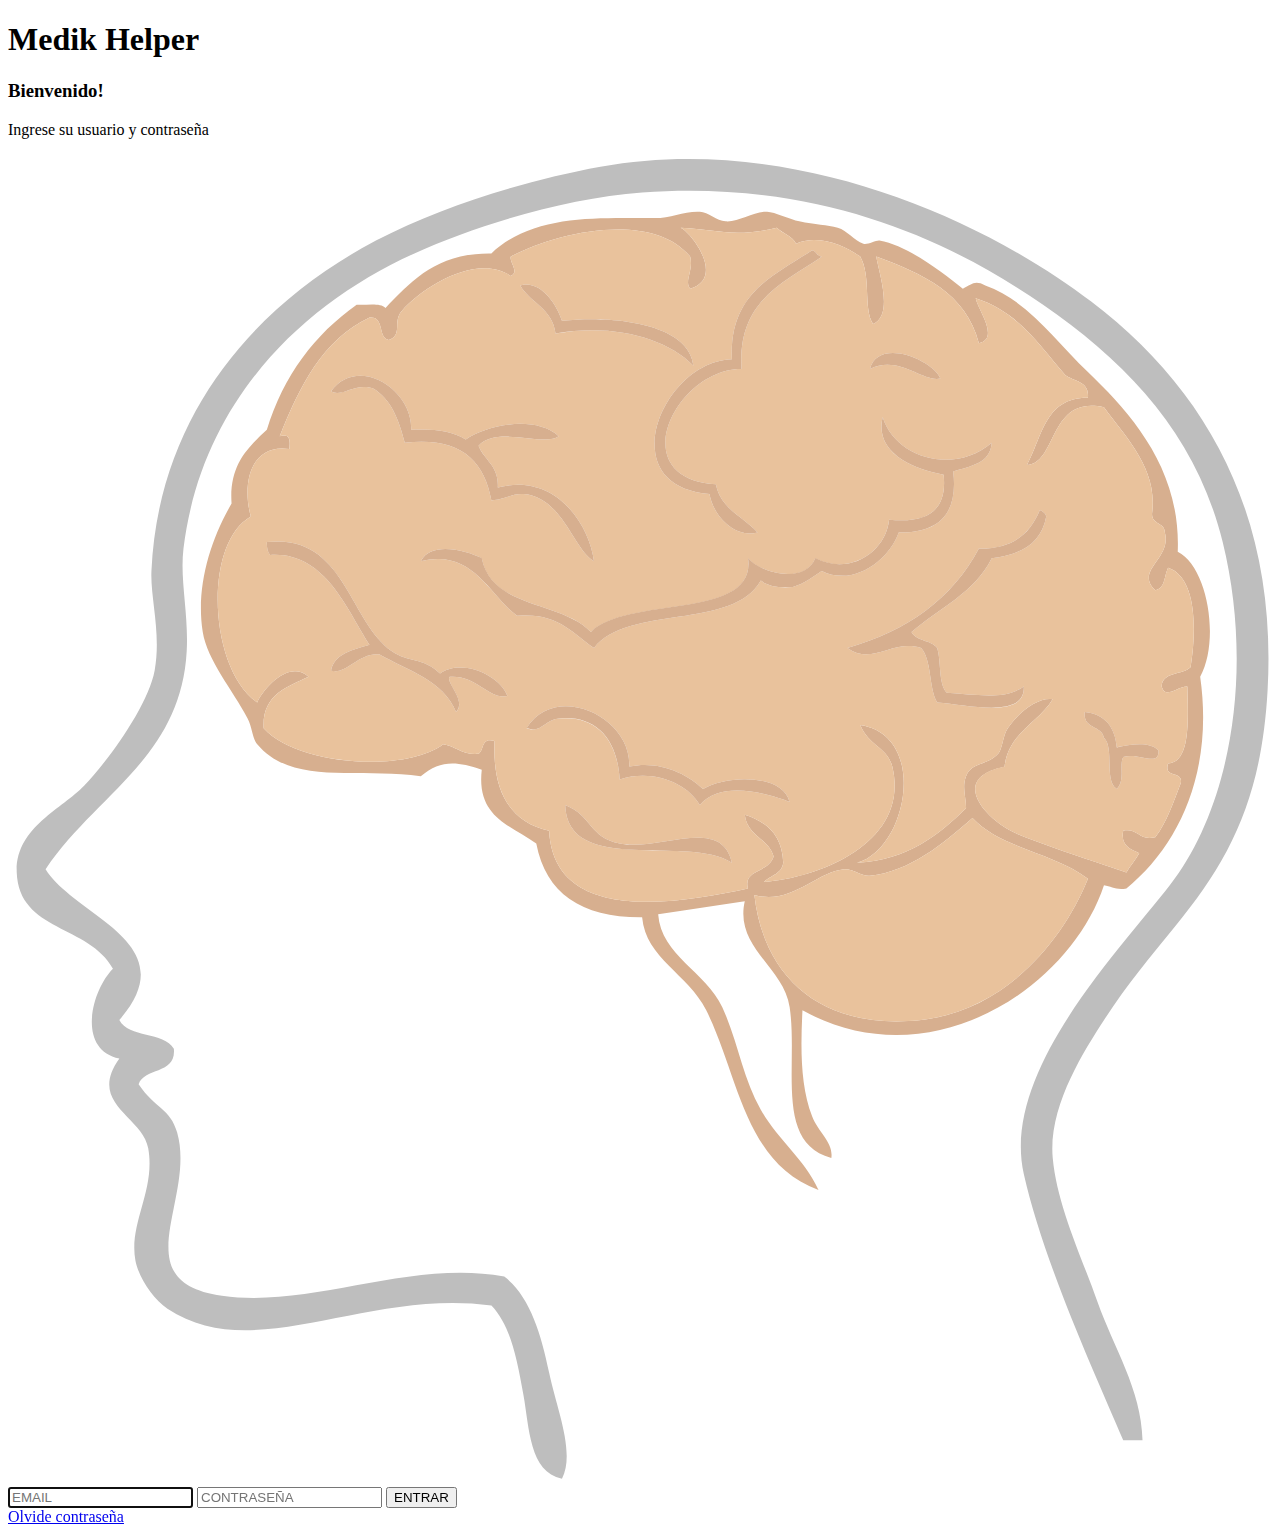
==== index.html @ ec60f87d "login page" ====
<!doctype html>
<html lang="es">
<head>
    <!-- Required meta tags -->
    <meta charset="utf-8">
    <meta name="viewport" content="width=device-width, initial-scale=1, shrink-to-fit=no">

    <!-- Bootstrap CSS -->
    <link rel="stylesheet" href="https://cdn.jsdelivr.net/npm/bootstrap@4.6.0/dist/css/bootstrap.min.css" integrity="sha384-B0vP5xmATw1+K9KRQjQERJvTumQW0nPEzvF6L/Z6nronJ3oUOFUFpCjEUQouq2+l" crossorigin="anonymous">

    <!-- Medik-Helper css-->
    <link rel="stylesheet" type="text/css" href="static/css/head.css">

    <!-- JQuery-->
    <script src="https://code.jquery.com/jquery-3.6.0.slim.min.js"></script>

    <!-- Icons -->
    <link rel="stylesheet" href="https://fonts.googleapis.com/icon?family=Material+Icons">

    <title>Medik Helper - Diagnóstico inteligente</title>
</head>
<body>
     

<div class="container pt-3 login-medik">
    <div class="row justify-content-center d-flex">
        <h1 class="logo-medik-helper">Medik Helper</h1>
    </div>
    <div class="row justify-content-center d-flex">
        <div class="col-sm-10 col-md-6">
            <div class="card border-secondary">
                <div class="card-header">
                    <h3>Bienvenido!</h3>
                    <p class="text-form">Ingrese su usuario y contraseña</p>
                </div>
                <div class="card-body form-medik">
                    <div class="row">
                        <div class="col-md-4 text-center">
                            <svg style= "width: 100%; height: 100%; text-align: center; background-color: white;"
                            xmlns:dc="http://purl.org/dc/elements/1.1/"
                            xmlns:cc="http://creativecommons.org/ns#"
                            xmlns:rdf="http://www.w3.org/1999/02/22-rdf-syntax-ns#"
                            xmlns:svg="http://www.w3.org/2000/svg"
                            xmlns="http://www.w3.org/2000/svg"
                            xmlns:sodipodi="http://sodipodi.sourceforge.net/DTD/sodipodi-0.dtd"
                            xmlns:inkscape="http://www.inkscape.org/namespaces/inkscape"
                            version="1.1"
                            id="Layer_1"
                            x="0px"
                            y="0px"
                            viewBox="0 0 314.935 330.935"
                            xml:space="preserve"
                            sodipodi:docname="brain-svgrepo-com.svg"
                            width="314.935"
                            height="330.935"
                            inkscape:version="0.92.4 (5da689c313, 2019-01-14)"><metadata
                            id="metadata884"><rdf:RDF><cc:Work
                                rdf:about=""><dc:format>image/svg+xml</dc:format><dc:type
                                rdf:resource="http://purl.org/dc/dcmitype/StillImage" /><dc:title></dc:title></cc:Work></rdf:RDF></metadata><defs
                            id="defs882" /><sodipodi:namedview
                            pagecolor="#ffffff"
                            bordercolor="#666666"
                            borderopacity="1"
                            objecttolerance="10000"
                            gridtolerance="10"
                            guidetolerance="10"
                            inkscape:pageopacity="0"
                            inkscape:pageshadow="2"
                            inkscape:window-width="1920"
                            inkscape:window-height="1051"
                            id="namedview880"
                            showgrid="false"
                            inkscape:snap-path-clip="true"
                            inkscape:zoom="1.8103748"
                            inkscape:cx="236.9675"
                            inkscape:cy="151.44912"
                            inkscape:window-x="-9"
                            inkscape:window-y="-9"
                            inkscape:window-maximized="1"
                            inkscape:current-layer="Layer_1" />
                        
                        <g id="g847" transform="translate(-76,-64.99998)">
                            <path  style="fill:#d7af8f" d="m 349.071,246.958 c -8.49,25.691 -43.453,48.669 -75.12,31.165 -0.513,9.744 -0.471,18.993 2.398,26.372 1.669,4.288 5.354,6.481 4.797,10.387 -14.17,-3.738 -8.247,-22.836 -10.387,-37.56 -1.456,-10.002 -13.781,-14.926 -11.188,-26.372 -7.285,0.973 -14.226,2.29 -21.579,3.195 0.763,10.361 11.914,14.252 15.981,23.173 3.903,8.561 5.04,17.534 9.59,25.571 4.374,7.742 10.541,11.835 14.383,19.981 -18.585,-6.769 -19.843,-28.441 -27.97,-44.752 -4.569,-9.167 -15.02,-12.797 -15.981,-23.173 -15.031,0.109 -23.97,-5.863 -26.372,-18.38 -6.084,-4.572 -14.96,-6.354 -13.586,-18.38 -6.709,-2.38 -10.563,-2.223 -15.184,1.598 -15.962,-2.26 -31.981,2.432 -40.756,-7.992 -1.239,-1.471 -1.239,-4.172 -2.398,-6.395 -3.693,-7.057 -10.065,-14.417 -11.188,-21.579 -1.71,-10.896 1.703,-22.518 7.188,-31.962 -0.674,-9.736 4.108,-14.009 8.793,-18.383 4.21,-13.643 11.933,-23.764 22.376,-31.165 2.5,0.165 5.867,-0.543 7.192,0.797 6.533,-6.784 12.846,-13.792 26.372,-13.583 10.406,-9.833 26.215,-8.804 40.756,-8.793 3.914,0.004 7.375,-1.804 11.188,-1.601 2.054,0.112 4.254,2.223 6.391,2.398 3.27,0.277 7.121,-2.556 10.391,-2.398 1.867,0.09 5.684,1.893 7.992,2.398 3.869,0.849 7.02,0.872 9.59,1.601 2.372,0.67 4.052,3.192 6.395,3.992 0.977,0.34 3.207,-0.947 3.996,-0.797 7.364,1.373 15.716,8.007 20.778,11.985 2.204,-0.95 2.806,-2.264 5.594,-0.801 10.623,3.794 17.377,13.68 25.571,21.579 10.642,10.26 23.229,24.086 22.376,44.756 7.667,3.91 10.481,22.309 5.594,31.165 3.424,24.022 -5.553,42.331 -18.383,52.744 -2.589,0.47 -3.711,-0.537 -5.59,-0.791 z M 243.583,83.131 c 2.185,0.685 11.484,12.307 2.398,15.184 -1.579,-1.811 0.849,-4.464 0,-7.992 -9.321,-11.465 -33.197,-6.241 -44.752,0 -0.221,1.403 2.249,3.985 0,4.797 -8.187,-5.53 -21.399,2.301 -27.173,8.789 -2.316,2.791 0.445,5.732 -3.195,7.195 -2.829,-0.636 -0.943,-5.979 -4.793,-5.594 -11.76,5.553 -17.403,17.227 -22.376,29.568 2.668,-0.804 2.619,1.108 2.398,3.195 -9.8,-1.463 -11.835,8.838 -9.59,16.782 -12.105,6.885 -10.327,38.331 1.598,46.353 1.789,-3.858 8.093,-10.649 12.786,-6.395 -5.399,2.589 -11.566,4.419 -11.188,12.789 8.325,9.175 35.023,11.24 44.752,3.992 3.24,0.49 4.703,2.754 8.793,2.398 1.467,-0.928 0.554,-4.243 3.992,-3.195 -0.569,12.557 3.802,20.176 13.586,22.372 1.194,23.087 31.079,18.428 49.545,14.387 -1.265,-4.909 5.055,-3.712 6.395,-7.992 -1.291,-4.572 -6.63,-5.085 -7.192,-10.387 5.463,1.729 9.351,5.036 9.59,11.989 -0.355,2.844 -3.237,3.154 -4.797,4.793 15.263,-1.302 36.37,-10.556 31.966,-28.767 -1.175,-4.861 -5.83,-5.156 -7.992,-10.387 17.1,2.638 11.783,30.933 -0.797,34.365 12.879,-0.703 20.243,-6.93 27.169,-13.59 0.056,-2.735 -1.085,-5.111 0,-7.989 1.351,-3.562 5.235,-2.612 7.992,-5.594 1.1,-1.186 1.171,-4.662 2.398,-6.391 3.48,-4.891 8.116,-7.779 11.188,-7.195 -3.622,5.972 -10.967,8.213 -11.989,16.782 -14.713,3.035 -3.843,13.886 3.199,16.774 9.489,3.899 21.048,7.364 27.169,9.59 0.988,-1.68 2.211,-3.117 3.195,-4.797 -2.137,-1.055 -4.677,-1.71 -3.996,-5.594 3.914,-0.711 3.753,2.642 7.992,1.601 2.9,-3.764 4.543,-8.774 6.391,-13.586 0.471,-3.136 -4.385,-0.939 -3.195,-4.793 5.594,-0.157 5.007,-10.836 4.793,-19.177 -2.432,-0.09 -5.452,3.315 -6.391,0 0.191,-3.809 5.201,-2.795 7.192,-4.797 1.429,-8.576 1.747,-22.368 -5.594,-24.771 -0.988,1.942 -0.677,5.186 -3.195,5.59 -5.22,-4.958 4.142,-7.719 2.398,-14.387 -0.037,-2.627 -3.416,-1.908 -3.195,-4.793 1.519,-11.158 -6.844,-19.222 -11.989,-26.372 -13.822,-3.117 -11.555,13.953 -19.18,14.383 3.779,-6.874 4.43,-16.879 15.184,-16.778 0.419,-4.15 -3.439,-4.022 -5.594,-5.594 -6.455,-7.398 -11.82,-15.88 -22.376,-19.177 0.58,2.915 6.047,9.957 0.801,11.188 -3.188,-12.535 -14.103,-17.339 -25.571,-21.583 0.625,3.876 4.408,14.746 -0.797,16.782 -2.485,-3.734 -0.385,-11.716 -3.195,-16.782 -3.97,-3.038 -11.113,-5.624 -15.981,-3.195 -0.921,-2.006 -3.345,-2.514 -4.793,-3.992 -10.888,2.58 -15.251,0.346 -23.984,-0.002 z m 72.725,147.045 c -7.132,6.282 -15.637,13.384 -25.571,14.383 -2.054,0.21 -4.206,-1.785 -6.395,-1.598 -6.832,0.58 -13.444,9.122 -22.376,6.395 2.522,22.047 18.215,33.773 41.556,31.165 20.89,-2.339 35.322,-19.626 41.556,-35.162 -8.201,-6.45 -21.728,-7.576 -28.77,-15.183 z"
                            id="path817" inkscape:connector-curvature="0" />
                            <path  style="fill:#e9c29c" d="m 267.56,83.131 c 1.448,1.482 3.873,1.987 4.793,3.992 4.872,-2.425 12.015,0.161 15.981,3.195 2.814,5.066 0.715,13.048 3.195,16.782 5.209,-2.036 1.426,-12.905 0.797,-16.782 11.472,4.243 22.387,9.048 25.571,21.583 5.246,-1.231 -0.221,-8.273 -0.801,-11.188 10.559,3.297 15.921,11.779 22.376,19.177 2.155,1.572 6.013,1.444 5.594,5.594 -10.758,-0.097 -11.405,9.905 -15.184,16.778 7.626,-0.43 5.358,-17.5 19.18,-14.383 5.145,7.151 13.508,15.21 11.989,26.372 -0.221,2.885 3.162,2.166 3.195,4.793 1.744,6.664 -7.618,9.429 -2.398,14.387 2.522,-0.404 2.211,-3.652 3.195,-5.59 7.341,2.406 7.023,16.194 5.594,24.771 -1.991,2.002 -7.005,0.992 -7.192,4.797 0.939,3.315 3.963,-0.09 6.391,0 0.213,8.34 0.801,19.02 -4.793,19.177 -1.19,3.854 3.667,1.658 3.195,4.793 -1.848,4.812 -3.495,9.822 -6.391,13.586 -4.236,1.04 -4.079,-2.312 -7.992,-1.601 -0.685,3.884 1.86,4.539 3.996,5.594 -0.984,1.68 -2.211,3.117 -3.195,4.797 -6.125,-2.23 -17.684,-5.691 -27.169,-9.59 -7.035,-2.885 -17.904,-13.736 -3.188,-16.774 1.022,-8.569 8.367,-10.814 11.989,-16.782 -3.072,-0.584 -7.712,2.305 -11.188,7.195 -1.231,1.729 -1.298,5.205 -2.398,6.391 -2.758,2.982 -6.642,2.032 -7.992,5.594 -1.085,2.877 0.056,5.25 0,7.989 -6.926,6.66 -14.29,12.883 -27.169,13.59 12.58,-3.431 17.897,-31.727 0.797,-34.365 2.163,5.231 6.818,5.53 7.992,10.387 4.4,18.211 -16.707,27.468 -31.966,28.767 1.56,-1.639 4.441,-1.949 4.797,-4.793 -0.239,-6.952 -4.127,-10.26 -9.59,-11.989 0.561,5.302 5.905,5.818 7.192,10.387 -1.34,4.281 -7.659,3.083 -6.395,7.992 -18.469,4.041 -48.351,8.7 -49.545,-14.387 -9.789,-2.2 -14.155,-9.815 -13.586,-22.372 -3.439,-1.044 -2.526,2.268 -3.992,3.195 -4.09,0.359 -5.549,-1.908 -8.793,-2.398 -9.732,7.248 -36.43,5.182 -44.752,-3.992 -0.378,-8.37 5.789,-10.2 11.188,-12.789 -4.692,-4.254 -10.997,2.537 -12.786,6.395 -11.925,-8.022 -13.702,-39.468 -1.598,-46.353 -2.245,-7.944 -0.21,-18.245 9.59,-16.782 0.225,-2.088 0.269,-3.996 -2.398,-3.195 4.973,-12.344 10.615,-24.015 22.376,-29.568 3.85,-0.385 1.964,4.958 4.793,5.594 3.645,-1.463 0.879,-4.404 3.195,-7.195 5.77,-6.485 18.982,-14.316 27.173,-8.789 2.249,-0.812 -0.221,-3.394 0,-4.797 11.555,-6.241 35.431,-11.465 44.752,0 0.849,3.525 -1.579,6.178 0,7.992 9.089,-2.877 -0.21,-14.499 -2.398,-15.184 8.729,0.35 13.092,2.584 23.973,0.002 z m -11.191,32.767 c -17.231,0.438 -30.305,31.667 -5.594,33.564 1.04,5.725 6.406,11.023 11.985,9.59 -3.495,-3.966 -9.16,-5.755 -10.387,-11.985 -23.39,-1.519 -9.934,-28.842 6.395,-28.767 -1.081,-17.066 10.484,-21.485 19.977,-27.974 -1.141,-0.191 -1.347,-1.317 -2.398,-1.598 -9.438,6.276 -20.757,10.673 -19.978,27.17 z M 203.628,97.515 c 2.533,4.393 8.108,5.744 8.789,11.989 14.017,-2.567 27.45,0.943 34.365,7.996 -1.018,-10.391 -19.723,-12.662 -32.767,-11.188 -1.466,-4.535 -5.597,-10.204 -10.387,-8.797 z m 87.109,20.782 c 7.345,-3.573 13.033,3.345 17.579,2.398 -1.778,-4.584 -15.39,-10.413 -17.579,-2.398 z m -134.259,5.594 c 2.642,1.646 5.534,-2.125 10.391,-0.801 4.572,2.616 6.526,7.862 7.989,13.586 13.557,-1.572 19.805,4.168 21.579,14.387 3.667,-0.311 5.145,-1.815 7.989,-1.602 9.755,0.748 12.397,13.815 17.583,16.782 -1.171,-9.306 -9.658,-22.2 -23.977,-18.383 0.322,-5.381 -3.368,-6.758 -4.793,-10.387 4.479,-5.137 16.479,0.311 19.977,-2.395 -5.759,-5.261 -17.676,-2.997 -23.177,0.797 -3.267,-2.062 -7.94,-2.717 -13.586,-2.398 0.433,-10.058 -13.315,-18.761 -19.975,-9.586 z m 152.635,20.774 c 0.992,9.25 -4.374,12.142 -13.583,11.188 -0.849,8.153 -9.983,14.009 -18.383,9.59 -2.511,6.563 -13.549,3.835 -16.782,0 2.226,15.611 -29.714,9.28 -39.158,18.38 -7.42,-7.764 -24.673,-5.691 -27.173,-18.38 -3.817,-1.912 -12.771,-4.318 -15.184,0.801 12.995,-3.218 16.902,8.344 23.974,13.586 10.032,-0.977 13.818,4.292 19.18,7.992 8.625,-10.821 34.548,-4.344 41.553,-16.782 1.815,1.381 4.464,1.931 7.992,1.598 2.874,-0.857 4.954,-2.5 7.192,-3.992 7.948,4.094 16.913,-2.866 19.18,-9.59 9.714,0.127 14.881,-4.296 13.586,-15.184 4.157,-1.433 9.261,-1.927 9.59,-7.192 -8.958,7.869 -23.891,4.232 -27.173,-6.395 -2.109,8.857 7.309,12.88 15.189,14.38 z m 8.793,18.387 c -6.657,12.52 -17.788,20.569 -32.763,24.771 6.17,4.475 11.375,-2.312 18.38,0 2.717,3.147 1.848,9.875 3.996,13.586 7.963,0.64 22.002,4.161 21.575,-3.992 -4.819,3.484 -11.959,1.998 -19.177,1.594 -2.163,-2.361 -1.34,-7.716 -2.398,-11.184 -1.448,-2.017 -5.25,-1.676 -6.395,-3.996 6.87,-5.916 15.76,-9.811 19.981,-18.38 7.184,-0.804 12.355,-3.626 13.583,-10.387 -0.168,-0.894 -0.887,-1.246 -1.598,-1.601 -2.376,5.877 -6.75,9.758 -15.184,9.589 z m -176.612,1.59 c 13.508,-0.887 18.851,13.044 24.774,22.376 -4.075,1.253 -8.587,2.065 -9.59,6.391 3.738,1.351 6.63,-4.367 11.989,-3.992 7.128,4.06 15.947,6.428 19.18,14.387 2.732,-2.904 -2.776,-7.547 -1.598,-8.793 6.541,-0.546 9.987,5.811 14.383,4.793 -1.714,-5.01 -11.334,-9.519 -16.782,-5.594 -4.292,-4.236 -7.899,-2.724 -11.989,-5.594 -10.814,-7.585 -11.888,-29.534 -31.169,-27.169 -0.055,1.396 0.181,2.488 0.802,3.195 z m 63.932,43.158 c 3.615,1.388 4.419,-2.05 7.992,-2.402 9.313,-0.906 14.597,5.13 15.184,15.188 8.565,-2.69 16.868,1.036 19.977,6.391 5.362,-6.537 17.59,-2.597 22.376,-0.797 -1.867,-7.109 -15.948,-6.743 -21.579,-3.199 -4.146,-3.981 -11.053,-7.169 -18.38,-5.59 0.577,-12.633 -18.61,-21.149 -25.57,-9.591 z m 143.845,2.395 c 2.679,2.649 -0.067,10.724 3.195,12.786 2.189,-2.496 0.516,-5.755 1.598,-7.989 3.888,-1.257 8.977,2.69 8.789,-1.601 -2.077,-2.425 -7.173,-1.523 -10.387,-0.797 -0.445,-5.152 -2.982,-8.206 -7.989,-8.793 -0.511,4.246 4.199,3.266 4.794,6.394 z m -92.702,31.169 c -2.533,-11.835 -17.912,-2.851 -27.97,-4.793 -7.603,-1.478 -6.799,-6.855 -13.586,-9.59 0.602,17.818 30.323,7.146 41.556,14.383 z"
                            id="path819" inkscape:connector-curvature="0" />
                            <g id="g841">
                                <path style="fill:#d7af8f" d="m 276.35,88.725 c 1.048,0.281 1.257,1.407 2.398,1.598 -9.493,6.485 -21.059,10.907 -19.977,27.974 -16.329,-0.075 -29.785,27.248 -6.395,28.767 1.227,6.23 6.892,8.022 10.387,11.985 -5.579,1.437 -10.945,-3.862 -11.985,-9.59 -24.711,-1.897 -11.641,-33.126 5.594,-33.564 -0.782,-16.494 10.537,-20.891 19.978,-27.17 z"
                                    id="path821"  inkscape:connector-curvature="0" />
                                <path style="fill:#d7af8f" d="m 214.015,106.308 c 13.044,-1.474 31.749,0.797 32.767,11.188 -6.915,-7.053 -20.348,-10.559 -34.365,-7.996 -0.681,-6.245 -6.256,-7.596 -8.789,-11.989 4.79,-1.403 8.921,4.266 10.387,8.797 z"
                                    id="path823" inkscape:connector-curvature="0" />
                                <path style="fill:#d7af8f" d="m 308.316,120.691 c -4.546,0.947 -10.234,-5.972 -17.579,-2.398 2.189,-8.011 15.801,-2.182 17.579,2.398 z"
                                    id="path825" inkscape:connector-curvature="0" />
                                <path style="fill:#d7af8f" d="m 176.455,133.477 c 5.646,-0.318 10.32,0.337 13.586,2.398 5.5,-3.794 17.418,-6.058 23.177,-0.797 -3.502,2.705 -15.498,-2.743 -19.977,2.395 1.426,3.633 5.119,5.007 4.793,10.387 14.32,-3.817 22.802,9.078 23.977,18.383 -5.186,-2.967 -7.828,-16.034 -17.583,-16.782 -2.848,-0.217 -4.322,1.291 -7.989,1.601 -1.774,-10.215 -8.022,-15.959 -21.579,-14.387 -1.463,-5.725 -3.416,-10.971 -7.989,-13.586 -4.853,-1.325 -7.749,2.447 -10.391,0.801 6.658,-9.174 20.406,-0.471 19.975,9.587 z"
                                    id="path827" inkscape:connector-curvature="0" />
                                <path style="fill:#d7af8f" d="m 293.932,130.282 c 3.278,10.627 18.215,14.264 27.173,6.395 -0.329,5.265 -5.433,5.759 -9.59,7.192 1.295,10.885 -3.873,15.311 -13.586,15.184 -2.268,6.728 -11.233,13.684 -19.18,9.59 -2.238,1.493 -4.318,3.139 -7.192,3.992 -3.525,0.333 -6.178,-0.217 -7.992,-1.598 -7.008,12.438 -32.928,5.964 -41.553,16.782 -5.362,-3.697 -9.149,-8.965 -19.18,-7.992 -7.072,-5.239 -10.978,-16.804 -23.974,-13.586 2.417,-5.119 11.368,-2.713 15.184,-0.801 2.5,12.688 19.749,10.615 27.173,18.38 9.444,-9.1 41.384,-2.769 39.158,-18.38 3.233,3.835 14.271,6.563 16.782,0 8.4,4.423 17.534,-1.437 18.383,-9.59 9.209,0.954 14.574,-1.942 13.583,-11.188 -7.888,-1.497 -17.306,-5.52 -15.189,-14.38 z"
                                    id="path829" inkscape:connector-curvature="0" />
                                <path style="fill:#d7af8f" d="m 333.09,153.454 c 0.711,0.355 1.429,0.703 1.598,1.602 -1.227,6.765 -6.398,9.586 -13.583,10.387 -4.221,8.569 -13.107,12.464 -19.981,18.38 1.145,2.32 4.947,1.979 6.395,3.996 1.059,3.472 0.236,8.823 2.398,11.184 7.222,0.404 14.357,1.89 19.177,-1.594 0.427,8.157 -13.613,4.632 -21.575,3.992 -2.148,-3.712 -1.28,-10.44 -3.996,-13.586 -7.008,-2.312 -12.209,4.475 -18.38,0 14.975,-4.202 26.11,-12.251 32.763,-24.771 8.434,0.177 12.808,-3.704 15.184,-9.59 z"
                                    id="path831" inkscape:connector-curvature="0" />
                                <path style="fill:#d7af8f" d="m 140.493,161.451 c 19.281,-2.365 20.355,19.581 31.169,27.169 4.09,2.874 7.693,1.358 11.989,5.594 5.448,-3.925 15.068,0.584 16.782,5.594 -4.397,1.014 -7.843,-5.34 -14.383,-4.793 -1.179,1.246 4.333,5.886 1.598,8.793 -3.233,-7.959 -12.052,-10.327 -19.18,-14.387 -5.355,-0.374 -8.251,5.347 -11.989,3.992 1.003,-4.326 5.515,-5.137 9.59,-6.391 -5.923,-9.332 -11.263,-23.266 -24.774,-22.376 -0.622,-0.711 -0.858,-1.803 -0.802,-3.195 z"
                                    id="path833" inkscape:connector-curvature="0" />
                                <path style="fill:#d7af8f" d="m 230.797,217.39 c 7.326,-1.579 14.234,1.609 18.38,5.59 5.628,-3.54 19.712,-3.91 21.579,3.199 -4.786,-1.8 -17.018,-5.74 -22.376,0.797 -3.113,-5.354 -11.412,-9.081 -19.977,-6.391 -0.584,-10.058 -5.867,-16.093 -15.184,-15.188 -3.573,0.352 -4.374,3.79 -7.992,2.402 6.959,-11.557 26.146,-3.041 25.57,9.591 z"
                                    id="path835" inkscape:connector-curvature="0" />
                                <path style="fill:#d7af8f" d="m 344.278,203.804 c 5.007,0.584 7.547,3.641 7.989,8.793 3.214,-0.726 8.314,-1.631 10.387,0.797 0.187,4.288 -4.902,0.344 -8.789,1.601 -1.081,2.234 0.591,5.493 -1.598,7.989 -3.263,-2.062 -0.516,-10.137 -3.195,-12.786 -0.596,-3.131 -5.306,-2.151 -4.794,-6.394 z"
                                    id="path837" inkscape:connector-curvature="0" />
                                <path style="fill:#d7af8f" d="m 214.816,226.977 c 6.784,2.735 5.983,8.116 13.586,9.59 10.058,1.946 25.437,-7.042 27.97,4.793 -11.236,-7.233 -40.957,3.439 -41.556,-14.383 z"
                                    id="path839" inkscape:connector-curvature="0" />
                            </g>
                            <path style="fill:#e9c29c" d="m 345.079,245.36 c -6.234,15.536 -20.666,32.823 -41.556,35.162 -23.341,2.608 -39.034,-9.122 -41.556,-31.165 8.932,2.728 15.543,-5.815 22.376,-6.395 2.189,-0.187 4.34,1.804 6.395,1.598 9.938,-0.999 18.443,-8.101 25.571,-14.383 7.041,7.606 20.568,8.732 28.77,15.183 z"
                            id="path843" inkscape:connector-curvature="0" />
                            <path style="fill:#bebebe" d="m 353.868,385.213 c -6.784,-15.962 -19.745,-44.052 -24.774,-66.331 -5.991,-26.533 26.136,-57.904 37.564,-73.522 14.2,-19.412 19.697,-52.587 11.989,-83.91 -6.574,-26.705 -23.521,-44.479 -44.752,-59.139 C 309.184,85.249 276.885,71.27 234,74.338 c -18.66,1.336 -40.939,8.056 -56.74,15.188 -28.688,12.939 -53.137,37.5 -57.537,73.522 -0.954,7.805 1.317,16.138 0.801,25.568 -1.452,26.548 -22.623,35.626 -35.162,54.342 7.289,11.835 35.3,18.234 18.38,37.56 2.354,4.572 11.038,2.814 13.586,7.192 0.576,6.44 -7.207,4.513 -8.789,8.793 4.146,6.174 7.865,5.994 9.59,11.989 4.827,16.778 -13.732,37.163 11.188,40.756 22.208,3.199 46.791,-9.152 70.327,-4.793 6.245,4.718 9.078,13.796 11.188,23.977 1.852,8.932 6.556,19.82 3.195,26.368 -8.142,-1.542 -8.146,-12.883 -9.59,-20.778 -1.661,-9.081 -3.121,-17.257 -7.989,-22.372 -31.584,-4.258 -59.176,15.121 -80.714,0.801 -3.704,-2.466 -7.278,-8.071 -7.992,-11.989 -1.706,-9.332 5.063,-17.388 3.195,-27.97 -1.411,-8.015 -15.281,-11.035 -7.192,-22.376 -10.75,-2.26 -6.941,-17.036 -1.598,-22.376 -5.92,-10.956 -23.442,-9.197 -23.974,-23.974 -0.4,-11.124 11.349,-15.85 16.782,-21.583 6.032,-6.35 15.981,-20.019 17.583,-28.767 1.673,-9.141 -1.104,-18.032 -0.801,-24.771 1.804,-39.712 26.754,-67.012 55.943,-82.312 16.468,-8.636 37.669,-15.046 55.94,-18.38 45.212,-8.258 92.647,11.079 122.27,33.564 28.396,21.553 46.387,52.741 43.955,96.699 -1.515,27.341 -9.459,42.365 -23.173,59.139 -6.088,7.442 -12.202,14.821 -17.583,23.173 -5.358,8.322 -13.923,21.747 -12.786,34.365 1.063,11.775 7.237,24.744 11.188,35.962 3.963,11.255 10.844,21.571 11.188,34.365 h -4.812 v -0.007 z"
                            id="path845" inkscape:connector-curvature="0" />
                        </g>
                        <g id="g849" transform="translate(0,-142.99999)"> </g>
                        <g id="g851" transform="translate(0,-142.99999)"> </g>
                        <g id="g853" transform="translate(0,-142.99999)"> </g>
                        <g id="g855" transform="translate(0,-142.99999)"> </g>
                        <g id="g857" transform="translate(0,-142.99999)"> </g>
                        <g id="g859" transform="translate(0,-142.99999)"> </g>
                        <g id="g861" transform="translate(0,-142.99999)"> </g>
                        <g id="g863" transform="translate(0,-142.99999)"> </g>
                        <g id="g865" transform="translate(0,-142.99999)"> </g>
                        <g id="g867" transform="translate(0,-142.99999)"> </g>
                        <g id="g869" transform="translate(0,-142.99999)"> </g>
                        <g id="g871" transform="translate(0,-142.99999)"> </g>
                        <g id="g873" transform="translate(0,-142.99999)"> </g>
                        <g id="g875" transform="translate(0,-142.99999)"> </g>
                        <g id="g877" transform="translate(0,-142.99999)"> </g>
                            </svg>   
                        </div>
                        <div class="col-md-8">
                            <form class="form-signin" action="/buscarpaciente">
                                <input type="text" class="form-control mb-2" placeholder="EMAIL" required autofocus>
                                <input type="password" class="form-control mb-2" placeholder="CONTRASEÑA" required>
                                <button class="btn1 btn-lg btn-primary btn-block mb-1" type="submit">ENTRAR</button>
                                
                                <div class="forgot-pass">
                                    <a href="recovery_pass.html">Olvide contraseña</a>
                                </div>
                            </form>
                        </div>
                    </div>
                </div>
            </div>
            <!--<a href="#" class="float-right">Create an account </a>-->
        </div>
    </div>
</div>
 
</body>
</html>
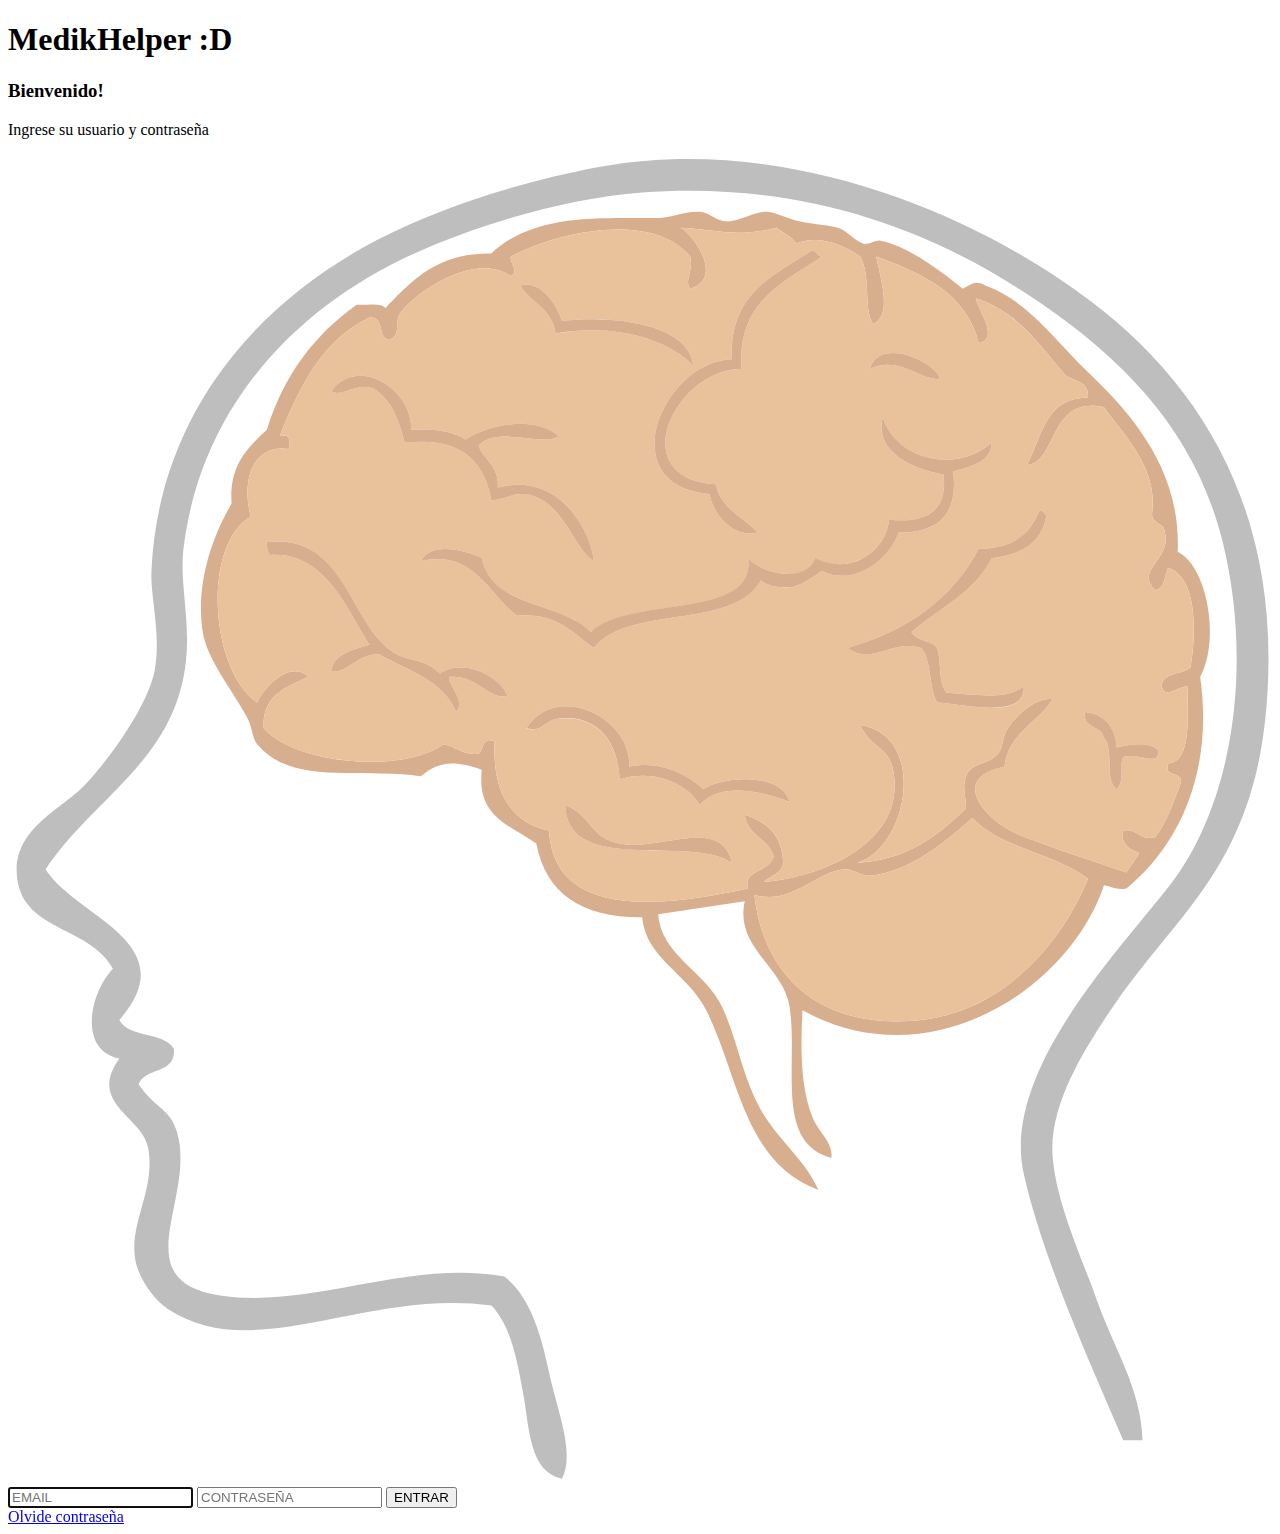
==== commit d79d32ad: "modificacion del logo" ====
--- a/index.html
+++ b/index.html
@@ -24,7 +24,7 @@
 
 <div class="container pt-3 login-medik">
     <div class="row justify-content-center d-flex">
-        <h1 class="logo-medik-helper">Medik Helper</h1>
+        <h1 class="logo-medik-helper">MedikHelper :D</h1>
     </div>
     <div class="row justify-content-center d-flex">
         <div class="col-sm-10 col-md-6">
